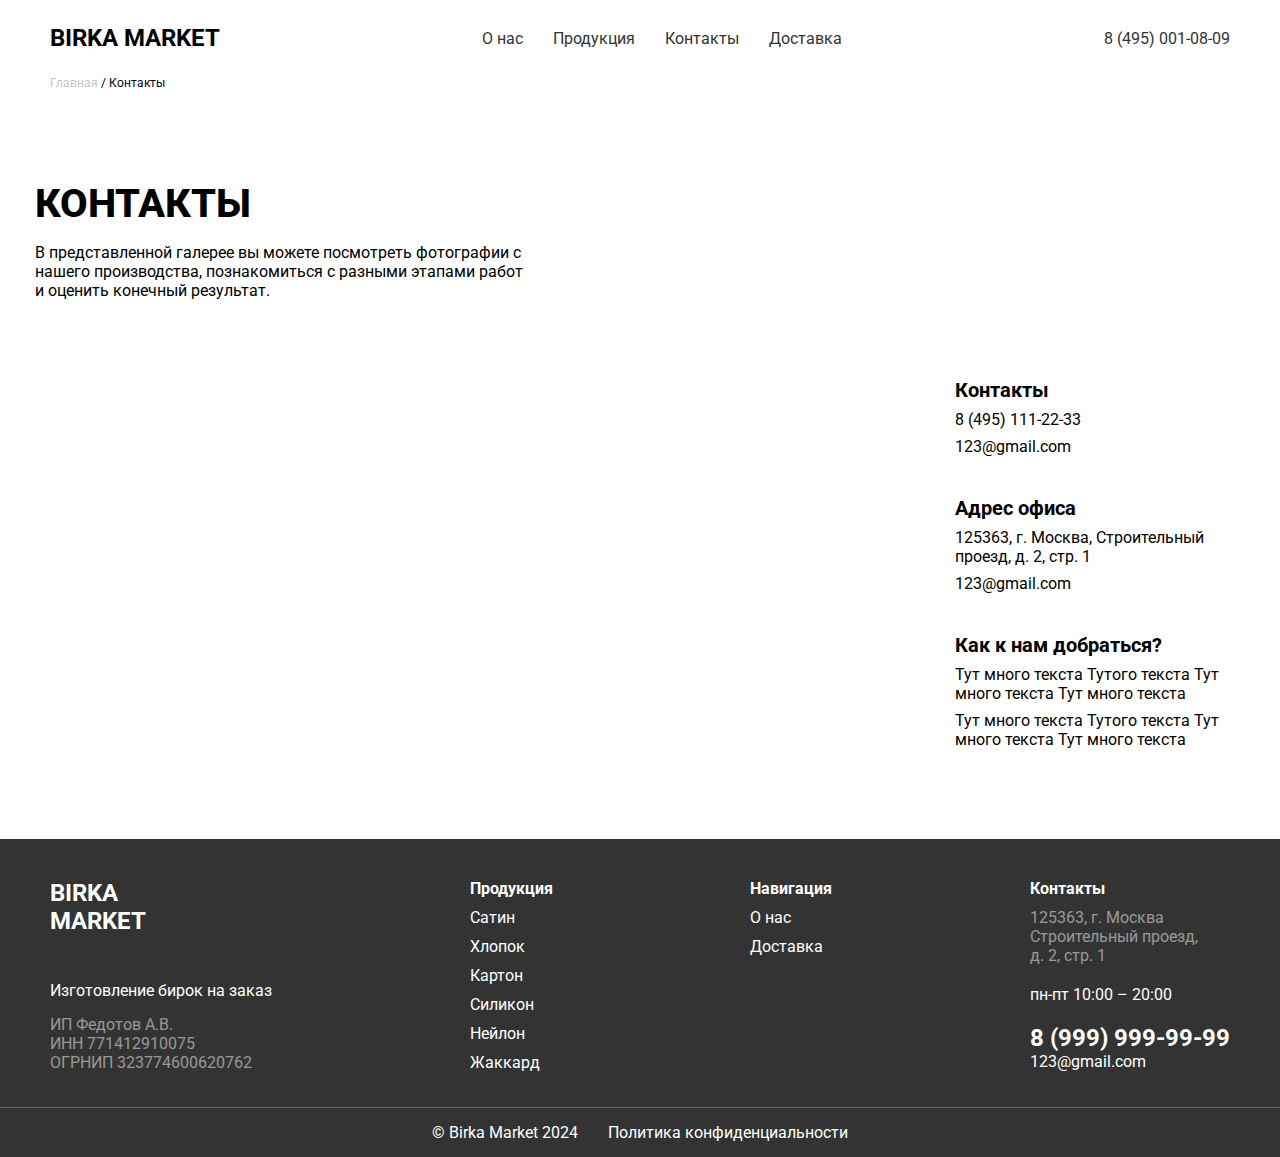
==== pages/contacts.html @ 6a619fb9 "delivery n contacts" ====
<!DOCTYPE html>
<html lang="en">
<head>
    <meta charset="UTF-8">
    <meta name="viewport" content="width=device-width, initial-scale=1.0">
    <title>Контакты</title>
    <link rel="stylesheet" href="./../scss/main.css">
</head>
<body>
    <header class="header header--header-other">
        <div class="container">
            <div class="header__row">
                <div class="header__logo">
                    <p>birka market</p>
                </div>
                <nav class="nav">
                    <ul class="nav__list">
                        <li class="nav__list-item"><a href="#!" class="nav__link">О нас</a></li>
                        <li class="nav__list-item"><a href="#!" class="nav__link">Продукция</a></li>
                        <li class="nav__list-item"><a href="#!" class="nav__link">Контакты</a></li>
                        <li class="nav__list-item"><a href="./delivery.html" class="nav__link">Доставка</a></li>
                        <!-- <li class="nav__list-item"><a href="#!" class="nav__link">Рассчитать заказ</a></li> -->
                    </ul>
                </nav>
                <div class="header__phone">
                    <a href="tel:8 (495) 001-08-09">8 (495) 001-08-09</a>
                </div>
            </div>
            <div class="header__page">
                <a href="#!" class="header__page-link">Главная&nbsp</a><p> / Контакты</p>
            </div>
        </div>
    </header>
    <main class="main">
        <div class="container container--page-container">
            <div class="contacts__contacts">
                <h2 class="section-heading">Контакты</h2>
                <p class="heading-description">В представленной галерее вы можете посмотреть фотографии
                    с нашего производства, познакомиться с разными этапами работ
                    и оценить конечный результат.</p>
                <div class="contacts__grid">
                    <div class="contacts__grid-map">
                        <script type="text/javascript" charset="utf-8" async src="https://api-maps.yandex.ru/services/constructor/1.0/js/?um=constructor%3Af4838b36de2a1526e6fdb34e038ac4ca79a56b024cb9876dae142893c17f4fd7&amp;width=100%&amp;height=600&amp;lang=ru_RU&amp;scroll=true"></script>
                    </div>
                    <div class="contacts__grid-info">
                        <ul class="contacts__info-list">
                            <li class="contacts__info-list__item">
                                <h4>Контакты</h4>
                                <p>8 (495) 111-22-33</p>
                                <p>123@gmail.com</p>
                            </li>
                            <li class="contacts__info-list__item">
                                <h4>Адрес офиса</h4>
                                <p>125363, г. Москва, 
                                    Строительный проезд, д. 2, стр. 1</p>
                                <p>123@gmail.com</p>
                            </li>
                            <li class="contacts__info-list__item">
                                <h4>Как к нам добраться?</h4>
                                <p>Тут много текста Тутого текста Тут много текста Тут много текста</p>
                                <p>Тут много текста Тутого текста Тут много текста Тут много текста</p>
                            </li>
                        </ul>
                    </div>
                </div>
            </div>
        </div>
    </main>
    <footer class="footer">
        <div class="container">
            <div class="footer__wrapper">
                <div class="footer__bio">
                    <div class="footer__logo">
                        <a href="./index.html">BIRKA<br> MARKET</a>
                    </div>
                    <div class="footer__desc">
                        <p>Изготовление бирок на заказ</p>
                    </div>
                    <div class="footer__req">
                        <p>ИП Федотов А.В.</p>
                        <p>ИНН 771412910075</p>
                        <p>ОГРНИП 323774600620762</p>
                    </div>
                </div>
                <div class="footer__production">
                    <h4 class="footer__list-heading">Продукция</h4>
                    <ul class="footer__production-list footer__list">
                        
                        <li class="footer__production-list__item"><a href="#!" class="footer__production-link">Сатин</a></li>
                        <li class="footer__production-list__item"><a href="#!" class="footer__production-link">Хлопок</a></li>
                        <li class="footer__production-list__item"><a href="#!" class="footer__production-link">Картон</a></li>
                        <li class="footer__production-list__item"><a href="#!" class="footer__production-link">Силикон</a></li>
                        <li class="footer__production-list__item"><a href="#!" class="footer__production-link">Нейлон</a></li>
                        <li class="footer__production-list__item"><a href="#!" class="footer__production-link">Жаккард</a></li>
                    </ul>
                </div>
                <div class="footer__nav">
                    <h4 class="footer__list-heading">Навигация</h4>
                    <ul class="footer__nav-list footer__list">
                       
                        <li class="footer__nav-list__item"><a href="#!" class="footer__nav-link">О нас</a></li>
                        <li class="footer__nav-list__item"><a href="#!" class="footer__nav-link">Доставка</a></li>
                    </ul>
                </div>
                <div class="footer__contacts">
                    <h4 class="footer__list-heading">Контакты</h4>
                    <ul class="footer__contacts-list footer__list">
                        <li class="footer__production-list__item footer__address">
                            <p>125363, г. Москва</p>
                            <p>Строительный проезд,</p>
                            <p>д. 2, стр. 1</p>
                        </li>
                        <li class="footer__production-list__item"><p>пн-пт 10:00 – 20:00</p></li>
                        <li class="footer__production-list__item footer__mail-phone">
                            <a href="tel:8 (999) 999-99-99" class="footer__phone">8 (999) 999-99-99</a>
                            <a href="mailto:123@gmail.com">123@gmail.com</a>
                        </li>
                    </ul>
                </div>
            </div>
        </div>
        <div class="additional-footer">
            <div class="container">
                <div class="copyright-policy">
                    <p>© Birka Market 2024</p>
                    <a href="#!">Политика конфиденциальности</a>
                </div>
            </div>
        </div>
    </footer>
</body>
</html>
---- scss/main.css ----
@charset "UTF-8";
/* Reset and base styles  */
@import url("https://fonts.googleapis.com/css2?family=Roboto:ital,wght@0,100;0,300;0,400;0,500;0,700;0,900;1,100;1,300;1,400;1,500;1,700;1,900&display=swap");
* {
  padding: 0px;
  margin: 0px;
  border: none;
}

*,
*::before,
*::after {
  box-sizing: border-box;
}

/* Links */
a, a:link, a:visited {
  text-decoration: none;
}

a:hover {
  text-decoration: none;
}

/* Common */
aside, nav, footer, header, section, main {
  display: block;
}

h1, h2, h3, h4, h5, h6, p {
  font-size: inherit;
  font-weight: inherit;
}

ul, ul li {
  list-style: none;
}

img {
  vertical-align: top;
}

img, svg {
  height: auto;
}

address {
  font-style: normal;
}

/* Form */
input, textarea, button, select {
  font-family: inherit;
  font-size: inherit;
  color: inherit;
  background-color: transparent;
}

input::-ms-clear {
  display: none;
}

button, input[type=submit] {
  display: inline-block;
  box-shadow: none;
  background-color: transparent;
  background: none;
  cursor: pointer;
}

input:focus, input:active,
button:focus, button:active {
  outline: none;
}

button::-moz-focus-inner {
  padding: 0;
  border: 0;
}

label {
  cursor: pointer;
}

legend {
  display: block;
}

:root {
  --main-font-color: #333333;
  --white-font-color: #FFFFFF;
  --transparent-font-color: rgba(255, 255, 255, 0.5);
  --footer-background: #333333;
  --pink-background: #FAEEEE;
  --review-background: #F7F6F5;
  --yellow-color: #F6DA18;
  --aqua-color: #48BFCD;
  --header-page-color: #C5C5C5;
}

body {
  font-family: "Roboto", sans-serif;
}

.header {
  background-color: var(--pink-background);
}
.header a {
  color: var(--main-font-color);
}
.header--header-other {
  background-color: transparent;
}

.container {
  max-width: 1210px;
  padding: 0 15px;
  margin: 0 auto;
}
.container--page-container {
  padding: 90px 0;
}

.section-heading {
  font-weight: 800;
  font-size: 40px;
  text-transform: uppercase;
}
.section-heading--additional {
  margin-bottom: 24px;
}

.hidden {
  display: none;
}

.heading-description {
  padding-top: 16px;
  padding-bottom: 48px;
  max-width: 500px;
}

.header__page {
  display: flex;
  font-size: 12px;
}
.header__page a {
  color: var(--header-page-color);
}

.header__row {
  display: flex;
  align-items: center;
  justify-content: space-between;
  padding: 24px 0;
}
.header__row a {
  color: var(--main-font-color);
}

.header__logo {
  text-transform: uppercase;
  font-weight: 700;
  font-size: 24px;
}

.nav__list {
  display: flex;
  justify-content: space-between;
  gap: 30px;
}

.header__hero {
  padding-top: 66px;
  padding-bottom: 90px;
  display: flex;
  justify-content: space-between;
}

.header__hero-image img {
  border-radius: 12px;
}

.hero__heading {
  text-transform: uppercase;
  font-weight: 500;
  font-size: 70px;
  line-height: 80%;
  margin-bottom: 24px;
}
.hero__heading span {
  font-size: 100px;
}

.header__hero-text {
  display: flex;
  flex-direction: column;
  justify-content: center;
}

.menu {
  padding: 60px 0;
}

.menu__header {
  display: flex;
  align-items: center;
  justify-content: space-between;
  margin-bottom: 25px;
}

.swiper {
  position: relative;
}

.swiper-slide img {
  margin-bottom: 12px;
}

.swiper__buttons img {
  background-color: #efefef;
  padding: 12px;
  border-radius: 1000px;
}
.swiper__buttons img:hover {
  opacity: 0.5;
  transition: 0.1s ease-in;
}

.menu__slide-heading {
  font-weight: 500;
  font-size: 24px;
}

.reviews {
  padding: 40px 0;
}

.reviews__list {
  display: flex;
  gap: 20px;
  margin-bottom: 24px;
}

.reviews__list-item {
  background-color: var(--review-background);
  max-width: 389px;
  padding: 45px 49px;
  border-radius: 10px;
  display: flex;
  flex-direction: column;
}

.review__name {
  font-weight: 600;
  font-size: 20px;
  margin-bottom: 10px;
}

.review__decor {
  text-align: end;
  margin-top: auto;
  padding-top: 20px;
}

.reviews__button {
  text-align: center;
}
.reviews__button button {
  background-color: var(--review-background);
  padding: 20px 24px;
  border-radius: 10px;
  font-weight: 500;
  font-size: 20px;
}
.reviews__button:hover {
  opacity: 0.5;
  transition: 0.2s ease-in;
}
.reviews__button a {
  color: var(--main-font-color);
}

.footer {
  background-color: var(--footer-background);
  color: white;
}
.footer a {
  color: var(--white-color);
}

.footer__wrapper {
  padding-top: 40px;
  padding-bottom: 35px;
  display: flex;
  justify-content: space-between;
}

.footer__logo {
  font-weight: 700;
  font-size: 24px;
  margin-bottom: 46px;
}

.footer__desc {
  margin-bottom: 15px;
}

.footer__req {
  color: var(--transparent-font-color);
}

.footer__list {
  display: grid;
  gap: 10px;
}

.footer__list-heading {
  font-weight: 700;
  font-size: 16px;
  margin-bottom: 10px;
}

.footer__address {
  color: var(--transparent-font-color);
}

.footer__mail-phone {
  display: grid;
}

.footer__phone {
  font-weight: 700;
  font-size: 24px;
}

.footer__contacts-list {
  display: grid;
  gap: 20px;
}

.additional-footer {
  text-align: center;
  padding: 15px 0;
  border-top: 1px solid #686767;
}

.copyright-policy {
  display: flex;
  justify-content: center;
  gap: 30px;
}

.footer {
  background-color: var(--footer-background);
  color: white;
}
.footer a {
  color: var(--white-color);
}

.footer__wrapper {
  padding-top: 40px;
  padding-bottom: 35px;
  display: flex;
  justify-content: space-between;
}

.footer__logo {
  font-weight: 700;
  font-size: 24px;
  margin-bottom: 46px;
}

.footer__desc {
  margin-bottom: 15px;
}

.footer__req {
  color: var(--transparent-font-color);
}

.footer__list {
  display: grid;
  gap: 10px;
}

.footer__list-heading {
  font-weight: 700;
  font-size: 16px;
  margin-bottom: 10px;
}

.footer__address {
  color: var(--transparent-font-color);
}

.footer__mail-phone {
  display: grid;
}

.footer__phone {
  font-weight: 700;
  font-size: 24px;
}

.footer__contacts-list {
  display: grid;
  gap: 20px;
}

.additional-footer {
  text-align: center;
  padding: 15px 0;
  border-top: 1px solid #686767;
}

.copyright-policy {
  display: flex;
  justify-content: center;
  gap: 30px;
}

.contactUsModal {
  position: fixed;
  left: 0;
  top: 0;
  margin: 0 auto;
  width: 100%;
  height: 100%;
  overflow: auto;
  background-color: rgba(0, 0, 0, 0.4);
  z-index: 10;
}

.contactUs-modal__content {
  background-color: #fefefe;
  position: absolute;
  left: 50%;
  top: 50%;
  transform: translate(-50%, -50%);
  padding: 20px;
  border: 1px solid #888;
  width: 80%;
  max-width: 900px; /* Опционально: ограничиваем максимальную ширину */
  animation: slideIn 0.9s ease-in forwards; /* Анимация для выезжания */
  border-radius: 10px;
}

@keyframes slideIn {
  from {
    top: -50%;
    opacity: 0;
  }
  to {
    top: 50%;
    opacity: 1;
  }
}
.contactUs-modal__close {
  color: #aaa;
  float: right;
  font-size: 28px;
  font-weight: bold;
  position: absolute;
  top: 0;
  right: 5px;
}
.contactUs-modal__close:hover {
  color: #8e8c8c;
  cursor: pointer;
}

.contactUs-form__wrapper {
  display: flex;
  justify-content: space-between;
  padding: 20px 35px;
  gap: 30px;
}

.contactUs-modal__content-desc {
  text-align: start;
}

.contactUs-modal__content-form {
  display: flex;
  flex-wrap: wrap;
  gap: 20px;
}
.contactUs-modal__content-form input,
.contactUs-modal__content-form textarea {
  border-bottom: 1px solid grey;
  width: 100%;
  padding-bottom: 10px;
}
.contactUs-modal__content-form input:focus,
.contactUs-modal__content-form textarea:focus {
  outline: none;
}

.contactUs-heading {
  margin-bottom: 20px;
  max-width: 220px;
}

.contactUs-submit__btn {
  text-align: start;
  margin-top: auto;
}
.contactUs-submit__btn button {
  border: 2px solid grey;
  padding: 10px 20px;
}

.contactUs-modal__content-form__wrapper {
  display: flex;
  flex-direction: column;
}
.contactUs-modal__content-form__wrapper form {
  margin-bottom: 30px;
}

.contactUs-question {
  text-align: center;
  font-size: 25px;
  font-weight: 700;
  margin-bottom: 30px;
}

.contact__show-modal {
  text-align: center;
  margin-bottom: 20px;
  position: relative;
  z-index: 9;
}
.contact__show-modal button {
  background-color: #48BFCD;
  color: white;
  border-radius: 10px;
  padding: 20px 24px;
  width: 216px;
  height: 63px;
}

.contact__other-name {
  color: black;
  margin-bottom: 20px;
}

.contactUs {
  text-align: center;
  padding-top: 40px;
  padding-bottom: 80px;
  font-size: 16px;
}

.contactUs__heading {
  margin-bottom: 14px;
}

.contactUs-text {
  max-width: 695px;
  margin: 0 auto;
  margin-bottom: 20px;
}
.contactUs-text p {
  color: black;
}

.contact-socials-list {
  display: flex;
  justify-content: center;
  gap: 56px;
}
.contact-socials-list img:hover {
  transform: scale(1.2);
  transition: 0.2s ease-in;
  cursor: pointer;
}

.contactUs-wrapper {
  position: relative;
  background-color: var(--pink-background);
  padding: 50px;
  z-index: 9;
  border-radius: 10px;
}

.contactUs__additional-border1 {
  border-bottom: 2px solid #48bfcd;
  border-left: 2px solid #48bfcd;
  bottom: -6px;
  height: 100%;
  left: -6px;
  position: absolute;
  width: 100%;
  border-radius: 20px;
}

.contactUs__additional-border2 {
  border-bottom: 2px solid #48bfcd;
  border-left: 2px solid #48bfcd;
  bottom: -10px;
  height: 100%;
  left: -10px;
  position: absolute;
  width: 100%;
  border-radius: 20px;
}

.contactUs__additional-button-border1 {
  border-bottom: 1px solid #48bfcd;
  border-left: 1px solid #48bfcd;
  bottom: -4px;
  height: 100%;
  left: -4px;
  position: absolute;
  width: 100%;
  z-index: 1;
  border-radius: 20px;
}

.contactUs__additional-button-border2 {
  border-bottom: 1px solid #48bfcd;
  border-left: 1px solid #48bfcd;
  bottom: -8px;
  height: 100%;
  left: -8px;
  position: absolute;
  width: 100%;
  z-index: 1;
}

.contact__wrapper {
  padding: 80px;
}

.form__input._error {
  box-shadow: 0 0 15px red;
}

.form__validation {
  text-align: start;
  display: flex;
  align-items: center;
  gap: 15px;
}
.form__validation input {
  width: 15px;
}

.contacts__grid {
  display: grid;
  grid-template-columns: 3fr 1fr;
  gap: 50px;
  padding-top: 30px;
}

.contacts__info-list {
  display: grid;
  gap: 40px;
}

.contacts__info-list__item {
  display: grid;
  gap: 8px;
}
.contacts__info-list__item h4 {
  font-weight: 700;
  font-size: 20px;
}

.delivery__options-list {
  display: flex;
  gap: 24px;
}

.delivery__options-list__item {
  display: flex;
  gap: 20px;
  align-items: start;
  max-width: 377px;
}

.delivery__options-info h4 {
  font-weight: 700;
  font-size: 20px;
}

.delivery__companies-list {
  display: flex;
  justify-content: space-between;
  padding-top: 30px;
  padding-bottom: 48px;
}/*# sourceMappingURL=main.css.map */
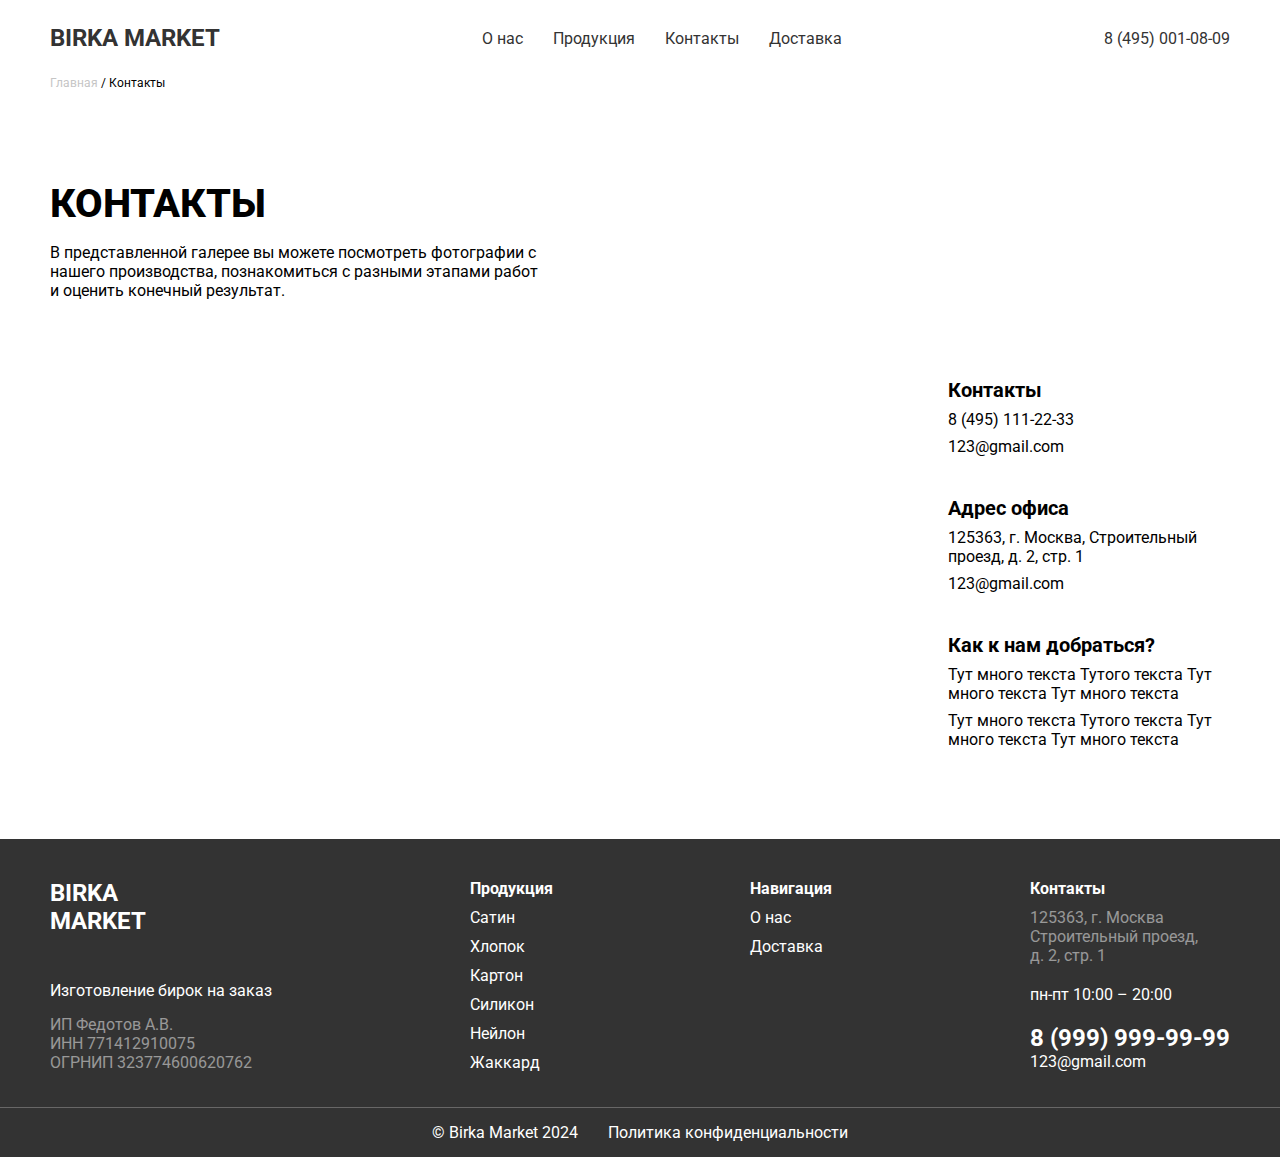
==== commit caed4371: "mobile version started" ====
--- a/pages/contacts.html
+++ b/pages/contacts.html
@@ -11,7 +11,7 @@
         <div class="container">
             <div class="header__row">
                 <div class="header__logo">
-                    <p>birka market</p>
+                    <a href="./../index.html"><p>birka market</p></a>
                 </div>
                 <nav class="nav">
                     <ul class="nav__list">
--- a/scss/main.css
+++ b/scss/main.css
@@ -91,15 +91,25 @@
   --white-font-color: #FFFFFF;
   --transparent-font-color: rgba(255, 255, 255, 0.5);
   --footer-background: #333333;
+  --calculator-font-color: #858587;
   --pink-background: #FAEEEE;
   --review-background: #F7F6F5;
   --yellow-color: #F6DA18;
   --aqua-color: #48BFCD;
+  --aqua-color-hover: #3ca9b6;
   --header-page-color: #C5C5C5;
+  --price-table-color: #e5e5e5;
+  --calculator-border-color: #e3e3e5;
+  --warning-color: #FF6E57;
 }
 
 body {
   font-family: "Roboto", sans-serif;
+}
+@media (max-width: 768px) {
+  body {
+    font-size: 14px;
+  }
 }
 
 .header {
@@ -118,7 +128,14 @@
   margin: 0 auto;
 }
 .container--page-container {
-  padding: 90px 0;
+  padding-top: 90px;
+  padding-bottom: 90px;
+}
+@media (max-width: 768px) {
+  .container--page-container {
+    padding-top: 32px;
+    padding-bottom: 32px;
+  }
 }
 
 .section-heading {
@@ -129,6 +146,11 @@
 .section-heading--additional {
   margin-bottom: 24px;
 }
+@media (max-width: 768px) {
+  .section-heading {
+    font-size: 28px;
+  }
+}
 
 .hidden {
   display: none;
@@ -157,6 +179,30 @@
 .header__row a {
   color: var(--main-font-color);
 }
+.header__row a:hover {
+  color: var(--header-page-color);
+  transition: 0.2s ease-in;
+}
+@media (max-width: 768px) {
+  .header__row {
+    display: none;
+  }
+}
+
+.mobile-header-row {
+  display: flex;
+  justify-content: space-between;
+  padding: 20px 16px;
+}
+
+.mobile-header__wrapper {
+  background-color: var(--white-font-color);
+}
+@media (max-width: 768px) {
+  .mobile-header__wrapper {
+    display: block;
+  }
+}
 
 .header__logo {
   text-transform: uppercase;
@@ -170,15 +216,50 @@
   gap: 30px;
 }
 
+.mobile-header__wrapper {
+  position: relative;
+}
+
+.mobile-nav {
+  position: absolute;
+  left: 0;
+  right: 0;
+  background-color: var(--white-font-color);
+}
+
+.mobile-nav__list {
+  margin-bottom: 40px;
+}
+
+.mobile-nav__wrapper {
+  padding: 24px 12px;
+  font-size: 16px;
+}
+
 .header__hero {
   padding-top: 66px;
   padding-bottom: 90px;
   display: flex;
   justify-content: space-between;
 }
+@media (max-width: 768px) {
+  .header__hero {
+    flex-direction: column;
+    padding-top: 72px;
+    padding-bottom: 32px;
+  }
+}
 
 .header__hero-image img {
   border-radius: 12px;
+}
+@media (max-width: 768px) {
+  .header__hero-image {
+    text-align: center;
+  }
+  .header__hero-image img {
+    width: 100%;
+  }
 }
 
 .hero__heading {
@@ -188,9 +269,19 @@
   line-height: 80%;
   margin-bottom: 24px;
 }
+@media (max-width: 768px) {
+  .hero__heading {
+    font-size: 40px;
+  }
+}
 .hero__heading span {
   font-size: 100px;
 }
+@media (max-width: 768px) {
+  .hero__heading span {
+    font-size: 56px;
+  }
+}
 
 .header__hero-text {
   display: flex;
@@ -198,23 +289,30 @@
   justify-content: center;
 }
 
+@media (max-width: 768px) {
+  .hero__description {
+    margin-bottom: 24px;
+  }
+}
+
 .menu {
   padding: 60px 0;
 }
+@media (max-width: 768px) {
+  .menu {
+    padding: 32px 0;
+  }
+}
 
 .menu__header {
   display: flex;
   align-items: center;
   justify-content: space-between;
-  margin-bottom: 25px;
+  margin-bottom: 24px;
 }
 
 .swiper {
   position: relative;
-}
-
-.swiper-slide img {
-  margin-bottom: 12px;
 }
 
 .swiper__buttons img {
@@ -226,35 +324,70 @@
   opacity: 0.5;
   transition: 0.1s ease-in;
 }
+@media (max-width: 768px) {
+  .swiper__buttons img {
+    display: none;
+  }
+}
 
 .menu__slide-heading {
   font-weight: 500;
   font-size: 24px;
+  margin-top: 12px;
+}
+@media (max-width: 768px) {
+  .menu__slide-heading {
+    font-size: 16px;
+  }
 }
 
 .reviews {
   padding: 40px 0;
 }
+@media (max-width: 768px) {
+  .reviews {
+    padding: 32px 0;
+  }
+}
 
 .reviews__list {
   display: flex;
   gap: 20px;
   margin-bottom: 24px;
+  padding-bottom: 20px;
+}
+@media (max-width: 768px) {
+  .reviews__list {
+    overflow-x: auto;
+  }
 }
 
 .reviews__list-item {
   background-color: var(--review-background);
-  max-width: 389px;
+  min-width: 389px;
   padding: 45px 49px;
   border-radius: 10px;
   display: flex;
   flex-direction: column;
+}
+@media (max-width: 768px) {
+  .reviews__list-item {
+    padding: 20px;
+    min-width: 240px;
+    height: auto;
+  }
 }
 
 .review__name {
   font-weight: 600;
   font-size: 20px;
   margin-bottom: 10px;
+}
+@media (max-width: 768px) {
+  .review__name {
+    font-size: 16px;
+    font-weight: 500;
+  }
 }
 
 .review__decor {
@@ -273,6 +406,11 @@
   font-weight: 500;
   font-size: 20px;
 }
+@media (max-width: 768px) {
+  .reviews__button button {
+    width: 100%;
+  }
+}
 .reviews__button:hover {
   opacity: 0.5;
   transition: 0.2s ease-in;
@@ -287,6 +425,10 @@
 }
 .footer a {
   color: var(--white-color);
+}
+.footer a:hover {
+  color: var(--transparent-font-color);
+  transition: 0.2s ease-in;
 }
 
 .footer__wrapper {
@@ -301,13 +443,28 @@
   font-size: 24px;
   margin-bottom: 46px;
 }
+@media (max-width: 768px) {
+  .footer__logo {
+    margin-bottom: 12px;
+  }
+}
 
 .footer__desc {
   margin-bottom: 15px;
 }
+@media (max-width: 768px) {
+  .footer__desc {
+    margin-bottom: 12px;
+  }
+}
 
 .footer__req {
   color: var(--transparent-font-color);
+}
+@media (max-width: 768px) {
+  .footer__req {
+    margin-bottom: 24px;
+  }
 }
 
 .footer__list {
@@ -339,6 +496,12 @@
   gap: 20px;
 }
 
+@media (max-width: 768px) {
+  .footer__contacts {
+    margin-bottom: 24px;
+  }
+}
+
 .additional-footer {
   text-align: center;
   padding: 15px 0;
@@ -349,6 +512,34 @@
   display: flex;
   justify-content: center;
   gap: 30px;
+  font-weight: 400;
+}
+@media (max-width: 768px) {
+  .copyright-policy {
+    font-size: 12px;
+    color: var(--transparent-font-color);
+  }
+}
+
+@media (max-width: 768px) {
+  .desktop-footer {
+    display: none;
+  }
+}
+
+.mobile-footer {
+  padding: 40px 0;
+}
+@media (max-width: 768px) {
+  .mobile-footer {
+    display: block;
+  }
+}
+
+.mobile-footer__lists {
+  display: flex;
+  justify-content: space-between;
+  padding-right: 90px;
 }
 
 .footer {
@@ -357,6 +548,10 @@
 }
 .footer a {
   color: var(--white-color);
+}
+.footer a:hover {
+  color: var(--transparent-font-color);
+  transition: 0.2s ease-in;
 }
 
 .footer__wrapper {
@@ -371,13 +566,28 @@
   font-size: 24px;
   margin-bottom: 46px;
 }
+@media (max-width: 768px) {
+  .footer__logo {
+    margin-bottom: 12px;
+  }
+}
 
 .footer__desc {
   margin-bottom: 15px;
 }
+@media (max-width: 768px) {
+  .footer__desc {
+    margin-bottom: 12px;
+  }
+}
 
 .footer__req {
   color: var(--transparent-font-color);
+}
+@media (max-width: 768px) {
+  .footer__req {
+    margin-bottom: 24px;
+  }
 }
 
 .footer__list {
@@ -409,6 +619,12 @@
   gap: 20px;
 }
 
+@media (max-width: 768px) {
+  .footer__contacts {
+    margin-bottom: 24px;
+  }
+}
+
 .additional-footer {
   text-align: center;
   padding: 15px 0;
@@ -419,6 +635,34 @@
   display: flex;
   justify-content: center;
   gap: 30px;
+  font-weight: 400;
+}
+@media (max-width: 768px) {
+  .copyright-policy {
+    font-size: 12px;
+    color: var(--transparent-font-color);
+  }
+}
+
+@media (max-width: 768px) {
+  .desktop-footer {
+    display: none;
+  }
+}
+
+.mobile-footer {
+  padding: 40px 0;
+}
+@media (max-width: 768px) {
+  .mobile-footer {
+    display: block;
+  }
+}
+
+.mobile-footer__lists {
+  display: flex;
+  justify-content: space-between;
+  padding-right: 90px;
 }
 
 .contactUsModal {
@@ -534,12 +778,21 @@
   z-index: 9;
 }
 .contact__show-modal button {
-  background-color: #48BFCD;
-  color: white;
+  background-color: var(--aqua-color);
+  color: var(--white-font-color);
   border-radius: 10px;
   padding: 20px 24px;
   width: 216px;
   height: 63px;
+}
+.contact__show-modal button:hover {
+  background-color: var(--aqua-color-hover);
+  transition: 0.2s ease-in;
+}
+@media (max-width: 768px) {
+  .contact__show-modal button {
+    width: 100%;
+  }
 }
 
 .contact__other-name {
@@ -552,6 +805,11 @@
   padding-top: 40px;
   padding-bottom: 80px;
   font-size: 16px;
+}
+@media (max-width: 768px) {
+  .contactUs {
+    padding: 24px 0;
+  }
 }
 
 .contactUs__heading {
@@ -584,6 +842,11 @@
   padding: 50px;
   z-index: 9;
   border-radius: 10px;
+}
+@media (max-width: 768px) {
+  .contactUs-wrapper {
+    padding: 40px 12px;
+  }
 }
 
 .contactUs__additional-border1 {
@@ -636,7 +899,7 @@
 }
 
 .form__input._error {
-  box-shadow: 0 0 15px red;
+  border-color: red;
 }
 
 .form__validation {
@@ -647,6 +910,14 @@
 }
 .form__validation input {
   width: 15px;
+}
+
+.contactUs-warning {
+  margin-top: 10px;
+  display: flex;
+  gap: 10px;
+  align-items: center;
+  color: var(--warning-color);
 }
 
 .contacts__grid {
@@ -674,6 +945,12 @@
   display: flex;
   gap: 24px;
 }
+@media (max-width: 768px) {
+  .delivery__options-list {
+    flex-direction: column;
+    gap: 16px;
+  }
+}
 
 .delivery__options-list__item {
   display: flex;
@@ -692,4 +969,382 @@
   justify-content: space-between;
   padding-top: 30px;
   padding-bottom: 48px;
+  align-items: center;
+}
+@media (max-width: 768px) {
+  .delivery__companies-list {
+    flex-wrap: wrap;
+    gap: 9px;
+    padding-top: 24px;
+    padding-bottom: 24px;
+  }
+}
+
+.swiper-button-next,
+.swiper-button-prev {
+  color: #fff;
+}
+
+.swiper-slide img {
+  display: block;
+  width: 100%;
+  height: 100%;
+  -o-object-fit: cover;
+     object-fit: cover;
+  border-radius: 10px;
+  margin-bottom: 0;
+}
+
+.mySwiper .swiper-slide {
+  height: 25%;
+  width: 100%;
+  opacity: 0.4;
+}
+
+.mySwiper .swiper-slide-thumb-active {
+  opacity: 1;
+}
+
+.swiper-container {
+  display: flex;
+  width: 100%;
+  height: 500px;
+}
+
+.mySwiper2 {
+  width: 80%;
+  height: 100%;
+  margin-right: 20px; /* Добавлено расстояние между слайдерами */
+  position: relative;
+}
+
+.mySwiper {
+  width: 20%;
+  height: 100%;
+}
+
+.swiper-slide {
+  text-align: center;
+  font-size: 18px;
+  background: #fff;
+  display: flex;
+  justify-content: center;
+  align-items: center;
+}
+
+.portfolio-slider {
+  font-family: Helvetica Neue, Helvetica, Arial, sans-serif;
+  font-size: 14px;
+  color: #000;
+  margin: 0;
+  padding: 0;
+}
+
+#slider__left-arrow {
+  position: absolute;
+  top: 50%;
+  left: 0;
+  z-index: 1;
+  transform: translate(20%, -50%);
+  background-color: var(--review-background);
+  border-radius: 1000px;
+  padding: 12px;
+}
+
+#slider__right-arrow {
+  position: absolute;
+  top: 50%;
+  right: 0;
+  z-index: 1;
+  transform: translate(-20%, -50%);
+  background-color: var(--review-background);
+  border-radius: 1000px;
+  padding: 12px;
+}
+
+/* Стили для первого слайдера */
+.swiper-hero-container .swiper-slide img {
+  display: block;
+  width: 100%;
+  height: auto;
+  -o-object-fit: cover;
+     object-fit: cover;
+}
+
+.swiper-hero-container {
+  overflow: hidden;
+}
+
+.swiper-hero-container .swiper-slide {
+  flex-direction: column;
+}
+
+.menu__slide-heading {
+  align-self: start;
+}
+
+/* Стили для второго слайдера */
+@media (max-width: 768px) {
+  .price-table {
+    padding: 32px 0;
+  }
+}
+
+.price {
+  margin-bottom: 50px;
+}
+
+table {
+  width: 100%;
+  border-collapse: collapse;
+  margin-bottom: 88px;
+}
+@media (max-width: 768px) {
+  table {
+    margin-bottom: 0;
+  }
+}
+
+th {
+  padding-bottom: 16px;
+}
+
+td {
+  border: 1px solid var(--price-table-color);
+  padding: 16px;
+  text-align: center;
+}
+
+td:first-child {
+  border-left: none;
+}
+
+td:last-child {
+  border-right: none;
+}
+
+.calculate-price select, .calculate-price input {
+  border-bottom: 1px solid var(--calculator-border-color);
+  padding-bottom: 10px;
+}
+@media (max-width: 768px) {
+  .calculate-price {
+    padding: 32px 0;
+  }
+}
+
+.calculate-price__inputs {
+  display: flex;
+  justify-content: space-between;
+  margin-bottom: 24px;
+}
+.calculate-price__inputs select {
+  -webkit-appearance: none;
+  -moz-appearance: none;
+  appearance: none;
+  padding-right: 60px;
+  position: relative;
+  outline: none;
+  cursor: pointer;
+}
+@media (max-width: 768px) {
+  .calculate-price__inputs {
+    flex-direction: column;
+    gap: 15px;
+    margin-bottom: 12px;
+  }
+  .calculate-price__inputs select {
+    width: 100%;
+  }
+}
+
+.select__wrapper {
+  position: relative;
+}
+.select__wrapper select {
+  color: var(--calculator-font-color);
+  line-height: 143%;
+  letter-spacing: -0.02em;
+}
+
+.select__wrapper::before {
+  content: url(./../../img/icons/select-open.svg);
+  position: absolute;
+  /* top: 50%; */
+  right: 15px;
+  transform: translate(50%, -10);
+  display: block;
+  width: 10px;
+  height: 10px;
+  /* background-color: red; */
+  pointer-events: none;
+}
+
+.calculate-price__submit {
+  font-size: 20px;
+  font-weight: 700;
+  display: flex;
+  align-items: center;
+  justify-content: flex-end;
+  gap: 98px;
+}
+@media (max-width: 768px) {
+  .calculate-price__submit {
+    width: 100%;
+  }
+}
+.calculate-price__submit button {
+  font-weight: 500;
+  padding: 20px 24px;
+  background-color: var(--aqua-color);
+  border-radius: 10px;
+  color: var(--white-font-color);
+}
+.calculate-price__submit button:hover {
+  background-color: var(--aqua-color-hover);
+  transition: 0.2s ease-in;
+}
+@media (max-width: 768px) {
+  .calculate-price__submit button {
+    margin-bottom: 10px;
+    width: 100%;
+  }
+}
+
+.calculate-price__inputs-wrapper {
+  display: flex;
+  justify-content: space-between;
+  margin-bottom: 24px;
+}
+
+.calucalate-price__second-layer {
+  display: flex;
+  align-items: center;
+  justify-content: space-between;
+}
+@media (max-width: 768px) {
+  .calucalate-price__second-layer {
+    flex-direction: column;
+    gap: 15px;
+    align-items: start;
+  }
+  .calucalate-price__second-layer select {
+    width: 100%;
+  }
+}
+
+.calculate-price__input-tel {
+  width: 30%;
+}
+.calculate-price__input-tel input {
+  width: 100%;
+}
+@media (max-width: 768px) {
+  .calculate-price__input-tel {
+    width: 100%;
+  }
+}
+
+.calculate-price__input-comment {
+  width: 40%;
+}
+.calculate-price__input-comment input {
+  width: 100%;
+}
+@media (max-width: 768px) {
+  .calculate-price__input-comment {
+    width: 100%;
+  }
+}
+
+.calculate-price__validation {
+  display: flex;
+  gap: 8px;
+}
+
+.calculate-price__quantity input {
+  width: 100%;
+}
+@media (max-width: 768px) {
+  .calculate-price__quantity {
+    width: 100%;
+  }
+}
+
+.benefits {
+  padding-top: 120px;
+  padding-bottom: 40px;
+}
+@media (max-width: 768px) {
+  .benefits {
+    padding-top: 0;
+    padding-bottom: 0;
+  }
+}
+
+.benefits__row {
+  display: flex;
+  gap: 24px;
+}
+@media (max-width: 768px) {
+  .benefits__row {
+    display: none;
+  }
+}
+
+.benefits__row2 {
+  justify-content: flex-end;
+}
+
+.benefits__row-item {
+  background-color: var(--review-background);
+  border-radius: 10px;
+  width: 277px;
+  height: 277px;
+  padding: 20px;
+}
+.benefits__row-item img {
+  margin-bottom: 16px;
+}
+@media (max-width: 768px) {
+  .benefits__row-item {
+    width: auto;
+    padding: 16px;
+  }
+}
+
+.benefits__row1 {
+  margin-bottom: 24px;
+  justify-content: flex-start;
+}
+
+.benefits__row-heading {
+  font-weight: 700;
+  font-size: 20px;
+  text-transform: uppercase;
+  margin-bottom: 16px;
+}
+
+.benefits__row1-item:nth-child(3) {
+  background-color: var(--pink-background);
+}
+
+@media (max-width: 768px) {
+  .benefits__mobile-wrapper {
+    display: block;
+  }
+}
+
+.benefits__mobile {
+  display: flex;
+  gap: 8px;
+}
+
+.row-item-pink-mobile {
+  background-color: var(--pink-background);
+}
+
+.benefits__list-mobile {
+  display: grid;
+  gap: 8px;
 }/*# sourceMappingURL=main.css.map */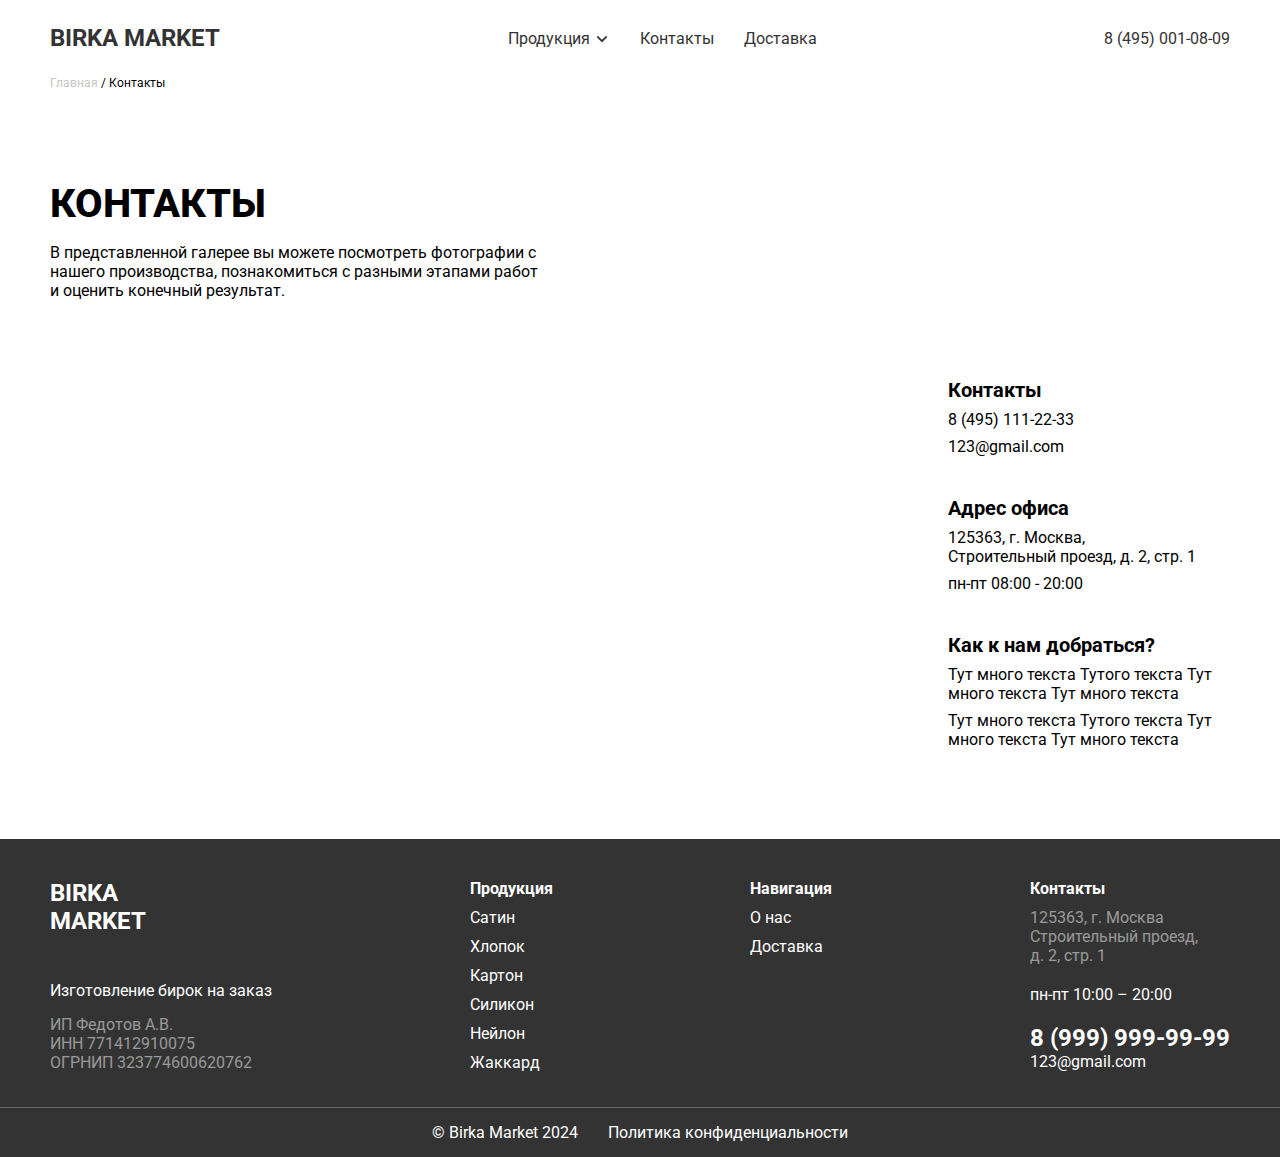
==== commit 1754425d: "some updates" ====
--- a/pages/contacts.html
+++ b/pages/contacts.html
@@ -15,9 +15,21 @@
                 </div>
                 <nav class="nav">
                     <ul class="nav__list">
-                        <li class="nav__list-item"><a href="#!" class="nav__link">О нас</a></li>
-                        <li class="nav__list-item"><a href="#!" class="nav__link">Продукция</a></li>
-                        <li class="nav__list-item"><a href="#!" class="nav__link">Контакты</a></li>
+                        <!-- <li class="nav__list-item"><a href="#!" class="nav__link">О нас</a></li> -->
+                        <li class="nav__list-item dropdown-item"><a href="#!" class="nav__link">Продукция <span class="production-arrow"><img src="./../img/icons/small-chevron-down.svg" alt="" class="production-arrow__img"></span></a>
+                            <div class="sub-nav hidden">
+                                <ul class="sub-nav__list">
+                                    <li class="sub-nav__item"><a href="./zhakkard.html" class="sub-nav__link">Жаккард</a></li>
+                                    <li class="sub-nav__item"><a href="./silicon.html" class="sub-nav__link">Силикон</a></li>
+                                    <li class="sub-nav__item"><a href="./neylon.html" class="sub-nav__link">Нейлон</a></li>
+                                    <li class="sub-nav__item"><a href="./satin.html" class="sub-nav__link">Сатин</a></li>
+                                    <li class="sub-nav__item"><a href="./karton.html" class="sub-nav__link">Картон</a></li>
+                                    <li class="sub-nav__item"><a href="./cotton.html" class="sub-nav__link">Хлопок</a></li>
+                                </ul>
+                            </div>
+                        
+                        </li>
+                        <li class="nav__list-item"><a href="./contacts.html" class="nav__link">Контакты</a></li>
                         <li class="nav__list-item"><a href="./delivery.html" class="nav__link">Доставка</a></li>
                         <!-- <li class="nav__list-item"><a href="#!" class="nav__link">Рассчитать заказ</a></li> -->
                     </ul>
@@ -25,6 +37,43 @@
                 <div class="header__phone">
                     <a href="tel:8 (495) 001-08-09">8 (495) 001-08-09</a>
                 </div>
+            </div>
+            <div class="mobile-header__wrapper hidden">
+                    <div class="mobile-header-row">
+                        <div class="header__logo">
+                          <a href="./../index.html"><p>birka market</p></a>
+                        </div>
+                        <div class="mobile-menu-open">
+                            <img src="./../img/icons/mobile/burger.svg" alt="" id='mobileBtnImg'>
+                        </div>
+                    </div>
+                    <div class="mobile-nav hidden">
+                        <div class="mobile-nav__wrapper">
+                            <ul class="mobile-nav__list">
+                                <li class="mobile-nav__item"><a href="#!">О нас</a></li>
+                                <li class="mobile-nav__item mobile-production">
+                                <div class="production-dropdown">
+                                    <p>Продукция</p>
+                                    <img src="./../img/icons/small-chevron-down.svg" alt="" class="mobile-production-arrow">
+                                </div>
+                                    <div class="mobile-production__list-wrapper hidden">
+                                        <ul class="mobile-production__list">
+                                            <li class="mobile-production__item">Жаккард</li>
+                                            <li class="mobile-production__item">Силикон</li>
+                                            <li class="mobile-production__item">Сатин</li>
+                                            <li class="mobile-production__item">Картон</li>
+                                            <li class="mobile-production__item">Нейлон</li>
+                                            <li class="mobile-production__item">Хлопок</li>
+                                        </ul>
+                                    </div>
+                                </li>
+                                <li class="mobile-nav__item"><a href="./contacts.html">Контакты</a></li>
+                                <li class="mobile-nav__item"><a href="./delivery.html">Доставка</a></li>
+                                <!-- <li class="mobile-nav__item"><a href="#!">Рассчитать заказ</a></li> -->
+                            </ul>
+                            <a href="tel:8 (999) 999-99-99" class="footer__phone">8 (999) 999-99-99</a>
+                        </div>
+                    </div>
             </div>
             <div class="header__page">
                 <a href="#!" class="header__page-link">Главная&nbsp</a><p> / Контакты</p>
@@ -51,9 +100,9 @@
                             </li>
                             <li class="contacts__info-list__item">
                                 <h4>Адрес офиса</h4>
-                                <p>125363, г. Москва, 
+                                <p>125363, г. Москва,<br> 
                                     Строительный проезд, д. 2, стр. 1</p>
-                                <p>123@gmail.com</p>
+                                <p>пн-пт 08:00 - 20:00</p>
                             </li>
                             <li class="contacts__info-list__item">
                                 <h4>Как к нам добраться?</h4>
@@ -62,45 +111,80 @@
                             </li>
                         </ul>
                     </div>
+                    <div class="contacts__grid-map-mobile hidden">
+                        <script type="text/javascript" charset="utf-8" async src="https://api-maps.yandex.ru/services/constructor/1.0/js/?um=constructor%3Af4838b36de2a1526e6fdb34e038ac4ca79a56b024cb9876dae142893c17f4fd7&amp;width=100%&amp;height=300&amp;lang=ru_RU&amp;scroll=true"></script>
+                    </div>
                 </div>
             </div>
         </div>
     </main>
     <footer class="footer">
-        <div class="container">
-            <div class="footer__wrapper">
-                <div class="footer__bio">
-                    <div class="footer__logo">
-                        <a href="./index.html">BIRKA<br> MARKET</a>
-                    </div>
-                    <div class="footer__desc">
-                        <p>Изготовление бирок на заказ</p>
-                    </div>
-                    <div class="footer__req">
-                        <p>ИП Федотов А.В.</p>
-                        <p>ИНН 771412910075</p>
-                        <p>ОГРНИП 323774600620762</p>
-                    </div>
-                </div>
-                <div class="footer__production">
-                    <h4 class="footer__list-heading">Продукция</h4>
-                    <ul class="footer__production-list footer__list">
-                        
-                        <li class="footer__production-list__item"><a href="#!" class="footer__production-link">Сатин</a></li>
-                        <li class="footer__production-list__item"><a href="#!" class="footer__production-link">Хлопок</a></li>
-                        <li class="footer__production-list__item"><a href="#!" class="footer__production-link">Картон</a></li>
-                        <li class="footer__production-list__item"><a href="#!" class="footer__production-link">Силикон</a></li>
-                        <li class="footer__production-list__item"><a href="#!" class="footer__production-link">Нейлон</a></li>
-                        <li class="footer__production-list__item"><a href="#!" class="footer__production-link">Жаккард</a></li>
-                    </ul>
-                </div>
-                <div class="footer__nav">
-                    <h4 class="footer__list-heading">Навигация</h4>
-                    <ul class="footer__nav-list footer__list">
-                       
-                        <li class="footer__nav-list__item"><a href="#!" class="footer__nav-link">О нас</a></li>
-                        <li class="footer__nav-list__item"><a href="#!" class="footer__nav-link">Доставка</a></li>
-                    </ul>
+        <div class="desktop-footer">
+            <div class="container">
+                <div class="footer__wrapper">
+                    <div class="footer__bio">
+                        <div class="footer__logo">
+                            <a href="./index.html">BIRKA<br> MARKET</a>
+                        </div>
+                        <div class="footer__desc">
+                            <p>Изготовление бирок на заказ</p>
+                        </div>
+                        <div class="footer__req">
+                            <p>ИП Федотов А.В.</p>
+                            <p>ИНН 771412910075</p>
+                            <p>ОГРНИП 323774600620762</p>
+                        </div>
+                    </div>
+                    <div class="footer__production">
+                        <h4 class="footer__list-heading">Продукция</h4>
+                        <ul class="footer__production-list footer__list">
+                            
+                            <li class="footer__production-list__item"><a href="#!" class="footer__production-link">Сатин</a></li>
+                            <li class="footer__production-list__item"><a href="#!" class="footer__production-link">Хлопок</a></li>
+                            <li class="footer__production-list__item"><a href="./pages/karton.html" class="footer__production-link">Картон</a></li>
+                            <li class="footer__production-list__item"><a href="./pages/silicon.html" class="footer__production-link">Силикон</a></li>
+                            <li class="footer__production-list__item"><a href="#!" class="footer__production-link">Нейлон</a></li>
+                            <li class="footer__production-list__item"><a href="./pages/zhakkard.html" class="footer__production-link">Жаккард</a></li>
+                        </ul>
+                    </div>
+                    <div class="footer__nav">
+                        <h4 class="footer__list-heading">Навигация</h4>
+                        <ul class="footer__nav-list footer__list">
+                           
+                            <li class="footer__nav-list__item"><a href="#!" class="footer__nav-link">О нас</a></li>
+                            <li class="footer__nav-list__item"><a href="#!" class="footer__nav-link">Доставка</a></li>
+                        </ul>
+                    </div>
+                    <div class="footer__contacts">
+                        <h4 class="footer__list-heading">Контакты</h4>
+                        <ul class="footer__contacts-list footer__list">
+                            <li class="footer__production-list__item footer__address">
+                                <p>125363, г. Москва</p>
+                                <p>Строительный проезд,</p>
+                                <p>д. 2, стр. 1</p>
+                            </li>
+                            <li class="footer__production-list__item"><p>пн-пт 10:00 – 20:00</p></li>
+                            <li class="footer__production-list__item footer__mail-phone">
+                                <a href="tel:8 (999) 999-99-99" class="footer__phone">8 (999) 999-99-99</a>
+                                <a href="mailto:123@gmail.com">123@gmail.com</a>
+                            </li>
+                        </ul>
+                    </div>
+                </div>
+            </div>
+        </div>
+        <div class="mobile-footer hidden">
+            <div class="container">
+                <div class="footer__logo">
+                    <a href="./index.html">BIRKA<br> MARKET</a>
+                </div>
+                <div class="footer__desc">
+                    <p>Изготовление бирок на заказ</p>
+                </div>
+                <div class="footer__req">
+                    <p>ИП Федотов А.В.</p>
+                    <p>ИНН 771412910075</p>
+                    <p>ОГРНИП 323774600620762</p>
                 </div>
                 <div class="footer__contacts">
                     <h4 class="footer__list-heading">Контакты</h4>
@@ -117,6 +201,29 @@
                         </li>
                     </ul>
                 </div>
+                <div class="mobile-footer__lists">
+                    <div class="footer__production">
+                        <h4 class="footer__list-heading">Продукция</h4>
+                        <ul class="footer__production-list footer__list">
+                            
+                            <li class="footer__production-list__item"><a href="#!" class="footer__production-link">Сатин</a></li>
+                            <li class="footer__production-list__item"><a href="#!" class="footer__production-link">Хлопок</a></li>
+                            <li class="footer__production-list__item"><a href="./pages/karton.html" class="footer__production-link">Картон</a></li>
+                            <li class="footer__production-list__item"><a href="./pages/silicon.html" class="footer__production-link">Силикон</a></li>
+                            <li class="footer__production-list__item"><a href="#!" class="footer__production-link">Нейлон</a></li>
+                            <li class="footer__production-list__item"><a href="./pages/zhakkard.html" class="footer__production-link">Жаккард</a></li>
+                        </ul>
+                    </div>
+                    <div class="footer__nav">
+                        <h4 class="footer__list-heading">Навигация</h4>
+                        <ul class="footer__nav-list footer__list">
+                           
+                            <li class="footer__nav-list__item"><a href="#!" class="footer__nav-link">О нас</a></li>
+                            <li class="footer__nav-list__item"><a href="#!" class="footer__nav-link">Доставка</a></li>
+                        </ul>
+                    </div>
+                </div>
+               
             </div>
         </div>
         <div class="additional-footer">
@@ -128,5 +235,6 @@
             </div>
         </div>
     </footer>
+    <script src="./../js/mobile-menu.js"></script>
 </body>
 </html>--- a/scss/main.css
+++ b/scss/main.css
@@ -161,6 +161,11 @@
   padding-bottom: 48px;
   max-width: 500px;
 }
+@media (max-width: 768px) {
+  .heading-description {
+    padding: 24px 0;
+  }
+}
 
 .header__page {
   display: flex;
@@ -168,6 +173,10 @@
 }
 .header__page a {
   color: var(--header-page-color);
+}
+.header__page a:hover {
+  color: var(--main-font-color);
+  transition: 0.2s ease-in;
 }
 
 .header__row {
@@ -192,7 +201,7 @@
 .mobile-header-row {
   display: flex;
   justify-content: space-between;
-  padding: 20px 16px;
+  padding: 20px 0;
 }
 
 .mobile-header__wrapper {
@@ -225,6 +234,7 @@
   left: 0;
   right: 0;
   background-color: var(--white-font-color);
+  z-index: 9;
 }
 
 .mobile-nav__list {
@@ -333,12 +343,41 @@
 .menu__slide-heading {
   font-weight: 500;
   font-size: 24px;
-  margin-top: 12px;
+  padding: 12px 0;
 }
 @media (max-width: 768px) {
   .menu__slide-heading {
     font-size: 16px;
   }
+}
+
+.menu__button {
+  text-align: center;
+}
+.menu__button a {
+  color: var(--main-font-color);
+}
+.menu__button button {
+  background-color: var(--review-background);
+  padding: 20px 24px;
+  font-weight: 700;
+  font-size: 20px;
+  border-radius: 10px;
+}
+.menu__button button:hover {
+  opacity: 0.5;
+  transition: 0.2s ease-in;
+}
+
+.hero-slider-item {
+  color: var(--main-font-color);
+}
+.hero-slider-item h4 {
+  text-align: start;
+}
+.hero-slider-item:hover img {
+  opacity: 0.7;
+  transition: 0.2s ease-in;
 }
 
 .reviews {
@@ -690,6 +729,11 @@
   animation: slideIn 0.9s ease-in forwards; /* Анимация для выезжания */
   border-radius: 10px;
 }
+@media (max-width: 768px) {
+  .contactUs-modal__content {
+    padding: 0;
+  }
+}
 
 @keyframes slideIn {
   from {
@@ -721,6 +765,11 @@
   padding: 20px 35px;
   gap: 30px;
 }
+@media (max-width: 768px) {
+  .contactUs-form__wrapper {
+    flex-direction: column;
+  }
+}
 
 .contactUs-modal__content-desc {
   text-align: start;
@@ -746,14 +795,35 @@
   margin-bottom: 20px;
   max-width: 220px;
 }
+@media (max-width: 768px) {
+  .contactUs-heading {
+    width: 250px;
+  }
+}
 
 .contactUs-submit__btn {
   text-align: start;
   margin-top: auto;
 }
 .contactUs-submit__btn button {
-  border: 2px solid grey;
-  padding: 10px 20px;
+  background-color: var(--aqua-color);
+  color: var(--white-font-color);
+  border-radius: 10px;
+  padding: 20px 24px;
+  width: 216px;
+  height: 63px;
+}
+.contactUs-submit__btn button:hover {
+  background-color: var(--aqua-color-hover);
+  transition: 0.2s ease-in;
+}
+@media (max-width: 768px) {
+  .contactUs-submit__btn {
+    width: 100%;
+  }
+  .contactUs-submit__btn button {
+    width: 100%;
+  }
 }
 
 .contactUs-modal__content-form__wrapper {
@@ -920,17 +990,33 @@
   color: var(--warning-color);
 }
 
+.feedback__validation {
+  text-align: left;
+}
+
 .contacts__grid {
   display: grid;
   grid-template-columns: 3fr 1fr;
   gap: 50px;
   padding-top: 30px;
 }
+@media (max-width: 768px) {
+  .contacts__grid {
+    grid-template-columns: none;
+    padding-top: 0;
+    gap: 24px;
+  }
+}
 
 .contacts__info-list {
   display: grid;
   gap: 40px;
 }
+@media (max-width: 768px) {
+  .contacts__info-list {
+    gap: 24px;
+  }
+}
 
 .contacts__info-list__item {
   display: grid;
@@ -939,6 +1025,18 @@
 .contacts__info-list__item h4 {
   font-weight: 700;
   font-size: 20px;
+}
+
+@media (max-width: 768px) {
+  .contacts__grid-map {
+    display: none;
+  }
+}
+
+@media (max-width: 768px) {
+  .contacts__grid-map-mobile {
+    display: block;
+  }
 }
 
 .delivery__options-list {
@@ -1062,6 +1160,35 @@
   padding: 12px;
 }
 
+@media (max-width: 768px) {
+  .swiper-container {
+    flex-direction: column;
+    gap: 16px;
+    height: 366px !important;
+  }
+  .mySwiper2 {
+    width: 100%;
+    height: auto;
+    margin-right: 0;
+  }
+  .mySwiper {
+    width: 100%;
+    height: auto;
+    display: flex;
+    flex-direction: row;
+    overflow-x: auto;
+  }
+  .mySwiper .swiper-slide {
+    height: auto;
+    width: auto;
+    flex: 0 0 auto;
+    margin-right: 10px; /* Добавим небольшой отступ между миниатюрами */
+  }
+  #slider__left-arrow,
+  #slider__right-arrow {
+    display: none;
+  }
+}
 /* Стили для первого слайдера */
 .swiper-hero-container .swiper-slide img {
   display: block;
@@ -1073,6 +1200,7 @@
 
 .swiper-hero-container {
   overflow: hidden;
+  margin-bottom: 24px;
 }
 
 .swiper-hero-container .swiper-slide {
@@ -1245,6 +1373,15 @@
   }
 }
 
+.calculate-price__input-tel__zhakkard input {
+  width: 100%;
+}
+@media (max-width: 768px) {
+  .calculate-price__input-tel__zhakkard {
+    width: 100%;
+  }
+}
+
 .calculate-price__input-comment {
   width: 40%;
 }
@@ -1347,4 +1484,130 @@
 .benefits__list-mobile {
   display: grid;
   gap: 8px;
+}
+
+.mobile-production {
+  position: relative;
+  align-items: center;
+  display: inline-block;
+}
+
+.mobile-nav__list {
+  display: grid;
+  gap: 24px;
+}
+
+.mobile-production__list {
+  display: grid;
+  gap: 10px;
+  padding-top: 20px;
+}
+
+.mobile-production__item {
+  padding-left: 24px;
+}
+
+.production-dropdown {
+  display: flex;
+  gap: 4px;
+  align-items: center;
+}
+
+.custom-checkbox {
+  display: inline-block;
+  width: 20px;
+  height: 20px;
+  border-radius: 4px;
+  margin-right: 8px;
+  border: 2px solid var(--calculator-border-color);
+  vertical-align: sub;
+  position: relative;
+}
+.custom-checkbox::before {
+  content: "";
+  display: inline-block;
+  width: 13px;
+  height: 13px;
+  background-image: url(./../../img/icons/Done.svg);
+  background-size: contain;
+  position: absolute;
+  left: 50%;
+  top: 50%;
+  transform: translate(-50%, -50%) scale(0);
+  transition: 0.2s ease-in;
+}
+
+.real-checkbox {
+  width: 0;
+  height: 0;
+  opacity: 0;
+  position: absolute;
+  z-index: -1;
+}
+
+.real-checkbox:checked + .custom-checkbox::before {
+  transform: translate(-50%, -50%) scale(1);
+}
+
+.real-checkbox:checked + .custom-checkbox {
+  background-color: var(--aqua-color);
+  border: none;
+}
+
+.catalog-page {
+  padding-top: 60px;
+  padding-bottom: 60px;
+}
+
+.catalog__menu-columns {
+  display: flex;
+  gap: 80px;
+}
+
+.catalog__column {
+  display: grid;
+  gap: 48px;
+}
+
+.catalog__column-item a {
+  color: var(--main-font-color);
+}
+.catalog__column-item a:hover img {
+  opacity: 0.7;
+  transition: 0.2s ease-in;
+}
+
+.nav-list__item {
+  padding-bottom: 10px;
+}
+
+.dropdown-item {
+  position: relative;
+}
+.dropdown-item:hover .sub-nav {
+  display: block;
+}
+.dropdown-item:hover .production-arrow {
+  opacity: 0.4;
+  transition: 0.2s ease-in;
+}
+.dropdown-item img {
+  transform: translate(0%, 10%);
+}
+
+.sub-nav {
+  margin-top: 10px;
+  position: absolute;
+  background-color: var(--review-background);
+  border-radius: 10px;
+}
+
+.sub-nav__list {
+  padding: 20px 24px;
+  display: grid;
+  gap: 10px;
+}
+
+.nav__link {
+  padding-bottom: 10px;
 }/*# sourceMappingURL=main.css.map */